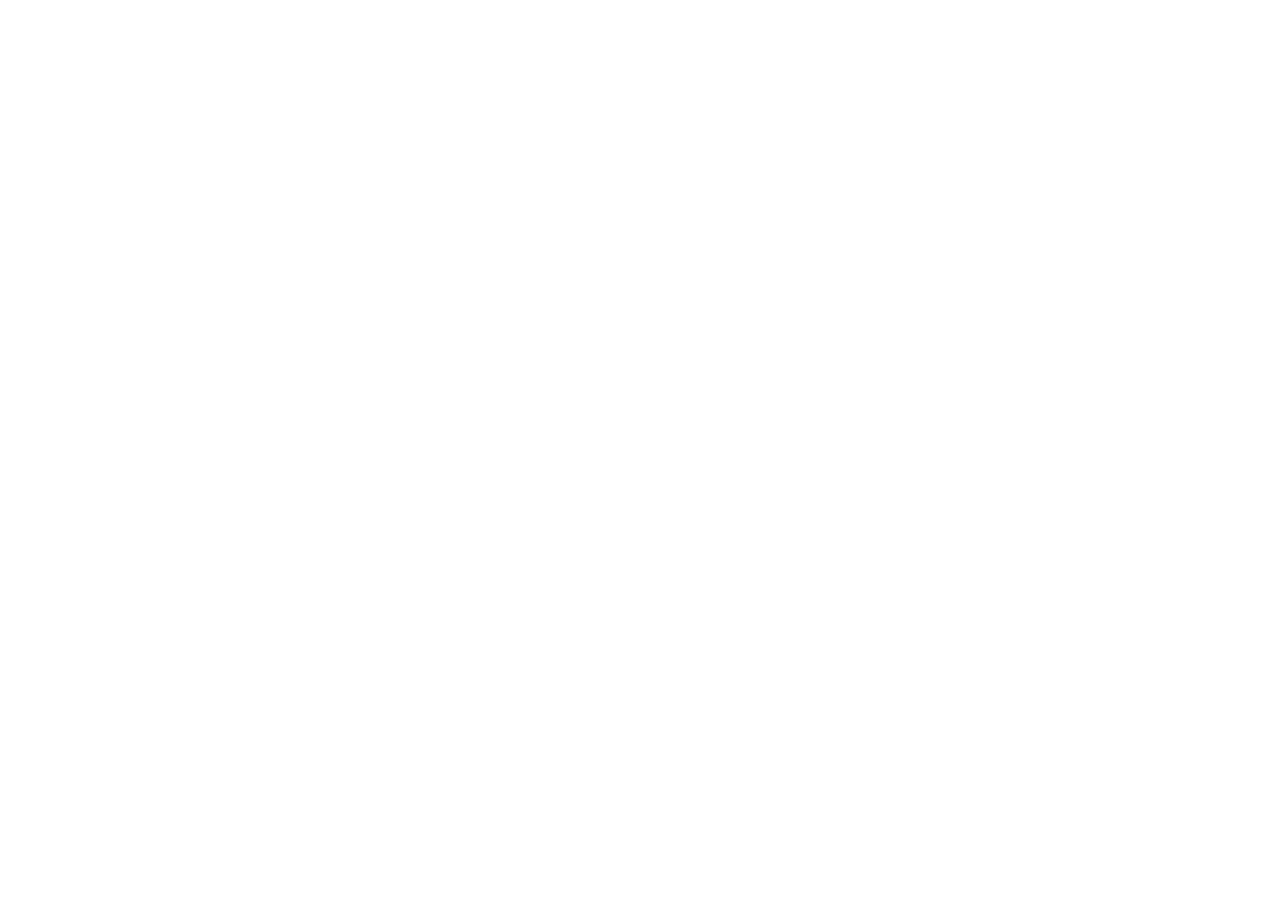
==== index.html @ 7738abb4 "criada pag principal" ====
<!DOCTYPE html>
<html lang="pt-br">
<head>
    <meta charset="UTF-8">
    <meta http-equiv="X-UA-Compatible" content="IE=edge">
    <meta name="viewport" content="width=device-width, initial-scale=1.0">
   <link rel="shortcut icon" href="favicon.ico" type="image/x-icon">
    <title>Projeto Rede Social</title>
</head>
<body>
    
</body>
</html>
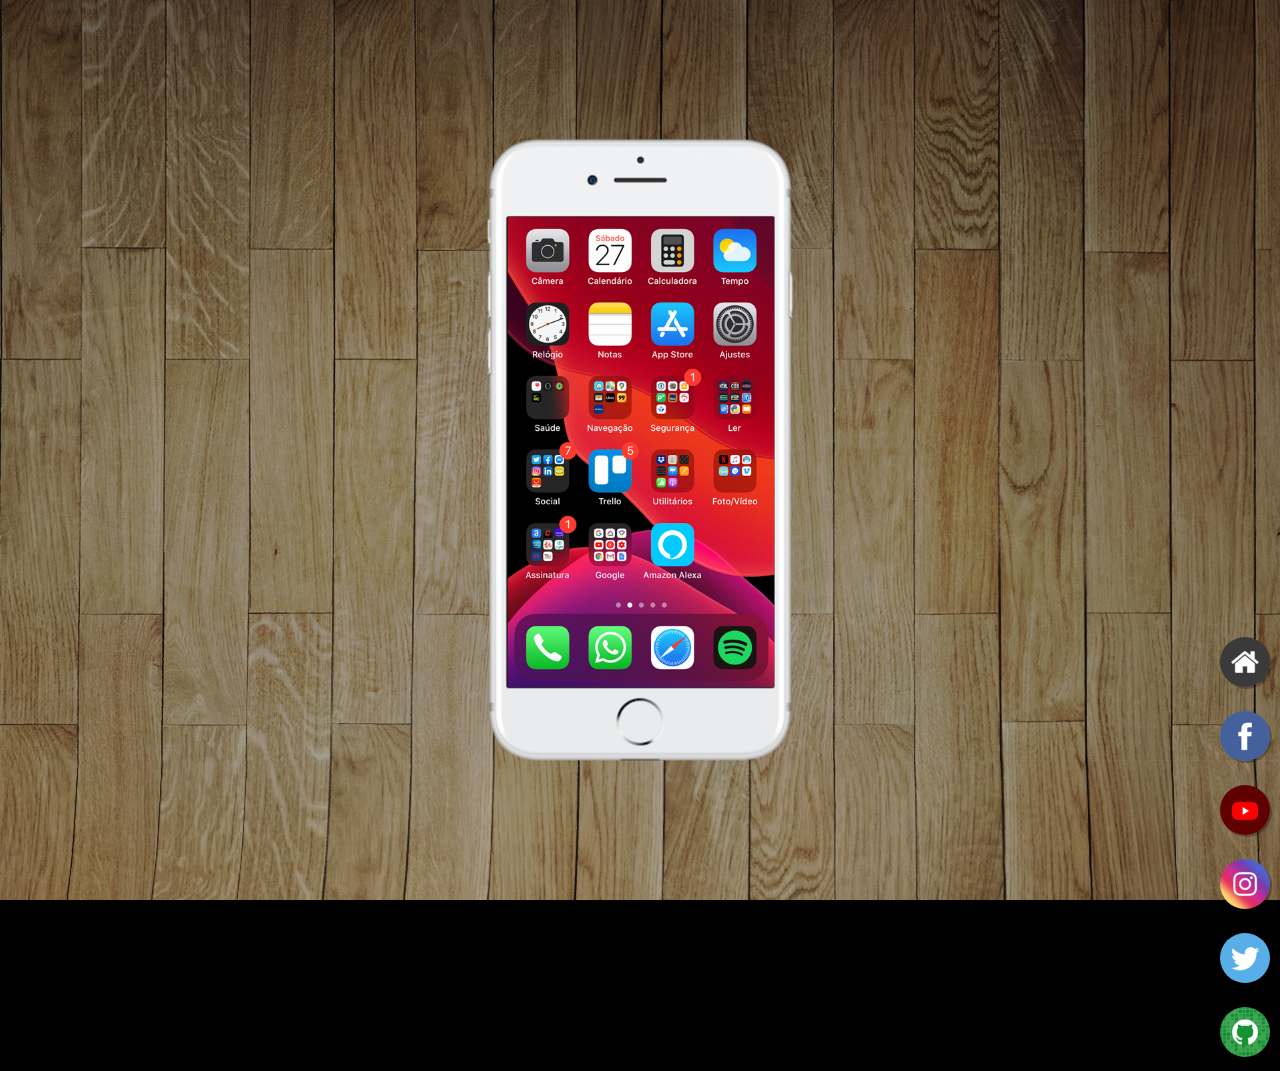
==== commit 9bdfd7d7: "aula 3 ate aula 6" ====
--- a/index.html
+++ b/index.html
@@ -4,10 +4,23 @@
     <meta charset="UTF-8">
     <meta http-equiv="X-UA-Compatible" content="IE=edge">
     <meta name="viewport" content="width=device-width, initial-scale=1.0">
+    <link rel="stylesheet" href="estilos/style.css">
    <link rel="shortcut icon" href="favicon.ico" type="image/x-icon">
     <title>Projeto Rede Social</title>
 </head>
 <body>
-    
+    <main>
+        <section id="telefone">
+            <iframe src="home.html" name="tela" id="tela" frameborder="0"></iframe>
+        </section>
+        <section id="redes-sociais">
+            <a href="#"><img src="imagens/logo-home.jpg" alt="home"></a><br>
+            <a href="#"><img src="imagens/logo-facebook.jpg" bralt="facebook"></a><br>
+            <a href="#"><img src="imagens/logo-youtube.jpg" bralt="youtube"></a><br>
+            <a href="#"><img src="imagens/logo-instagram.jpg" bralt="instagram"></a><br>
+            <a href="#"><img src="imagens/logo-twitter.jpg" bralt="twitter"></a><br>
+            <a href="#"><img src="imagens/logo-github.jpg" alt="github"></a>
+        </section>
+    </main>
 </body>
 </html>--- a/estilos/style.css
+++ b/estilos/style.css
@@ -0,0 +1,61 @@
+@charset "UTF-8";
+
+* {
+    margin: 0px;
+    padding: 0px;
+    font-family: Arial, Helvetica, sans-serif;
+}
+
+html, body{
+    height: 100vh;
+    width: 100vw;
+    background-color: black;
+}
+
+main{
+    height: 100vh;
+    position: relative; 
+}
+
+body{
+    background: url('../imagens/fundo-madeira.jpg') no-repeat top center;
+}
+
+section#telefone{
+    /*Parte para colocar uma caixa,ou section no meio da tela*/
+    position: relative;
+    top: 50%;
+    left: 50%;
+    transform: translate(-50%,-50%);
+
+    height: 627px;
+    width: 311px;
+   background: url('../imagens/frame-iphone.png') no-repeat;
+}
+
+iframe#tela{
+    position: relative;
+    top: 80px;
+    left:23px;
+
+    height: 471px;
+    width: 267px;
+}
+
+section#redes-sociais{
+text-align: right;
+}
+
+section#redes-sociais img{
+    width: 50px;
+    margin: 10px;
+    border-radius: 50%;
+    box-shadow: 2px 2px rgba(0, 0, 0, 0.274);
+    box-sizing: border-box;/*Pra nao mexer nos icones debaixo com o hover*/
+}
+
+section#redes-sociais img:hover{
+    border:2px solid white;
+    transform: translate(-3px, -3px);/*move a caixa um pouco para cima e para esq*/
+    box-shadow: 5px 5px 10px rgba(12, 12, 12, 0.692);
+}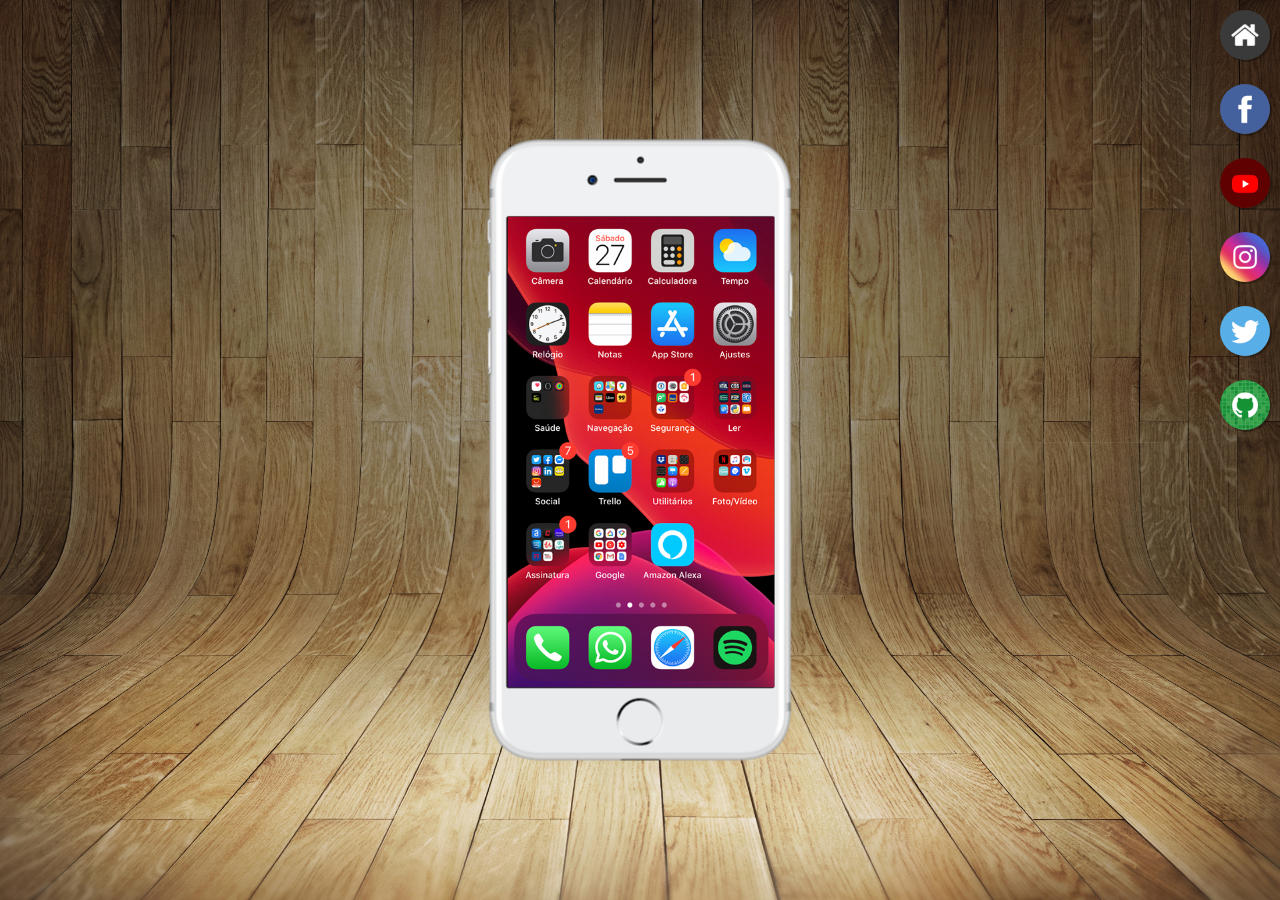
==== commit f066907e: "resolvido o problema de posicionamento" ====
--- a/index.html
+++ b/index.html
@@ -14,11 +14,11 @@
             <iframe src="home.html" name="tela" id="tela" frameborder="0"></iframe>
         </section>
         <section id="redes-sociais">
-            <a href="#"><img src="imagens/logo-home.jpg" alt="home"></a><br>
-            <a href="#"><img src="imagens/logo-facebook.jpg" bralt="facebook"></a><br>
-            <a href="#"><img src="imagens/logo-youtube.jpg" bralt="youtube"></a><br>
-            <a href="#"><img src="imagens/logo-instagram.jpg" bralt="instagram"></a><br>
-            <a href="#"><img src="imagens/logo-twitter.jpg" bralt="twitter"></a><br>
+            <a href="home.html" target="tela"><img src="imagens/logo-home.jpg" alt="home"></a><br>
+            <a href="imagens/tela-facebook.jpg" target="tela"><img src="imagens/logo-facebook.jpg" alt="facebook"></a><br>
+            <a href="#"><img src="imagens/logo-youtube.jpg" alt="youtube"></a><br>
+            <a href="#"><img src="imagens/logo-instagram.jpg" alt="instagram"></a><br>
+            <a href="#"><img src="imagens/logo-twitter.jpg" alt="twitter"></a><br>
             <a href="#"><img src="imagens/logo-github.jpg" alt="github"></a>
         </section>
     </main>
--- a/estilos/style.css
+++ b/estilos/style.css
@@ -13,17 +13,19 @@
 }
 
 main{
+    
+    position: relative; 
     height: 100vh;
-    position: relative; 
 }
 
 body{
     background: url('../imagens/fundo-madeira.jpg') no-repeat top center;
+    background-size: cover;
 }
 
 section#telefone{
     /*Parte para colocar uma caixa,ou section no meio da tela*/
-    position: relative;
+    position: absolute;
     top: 50%;
     left: 50%;
     transform: translate(-50%,-50%);
@@ -58,4 +60,7 @@
     border:2px solid white;
     transform: translate(-3px, -3px);/*move a caixa um pouco para cima e para esq*/
     box-shadow: 5px 5px 10px rgba(12, 12, 12, 0.692);
-}+}
+
+
+
